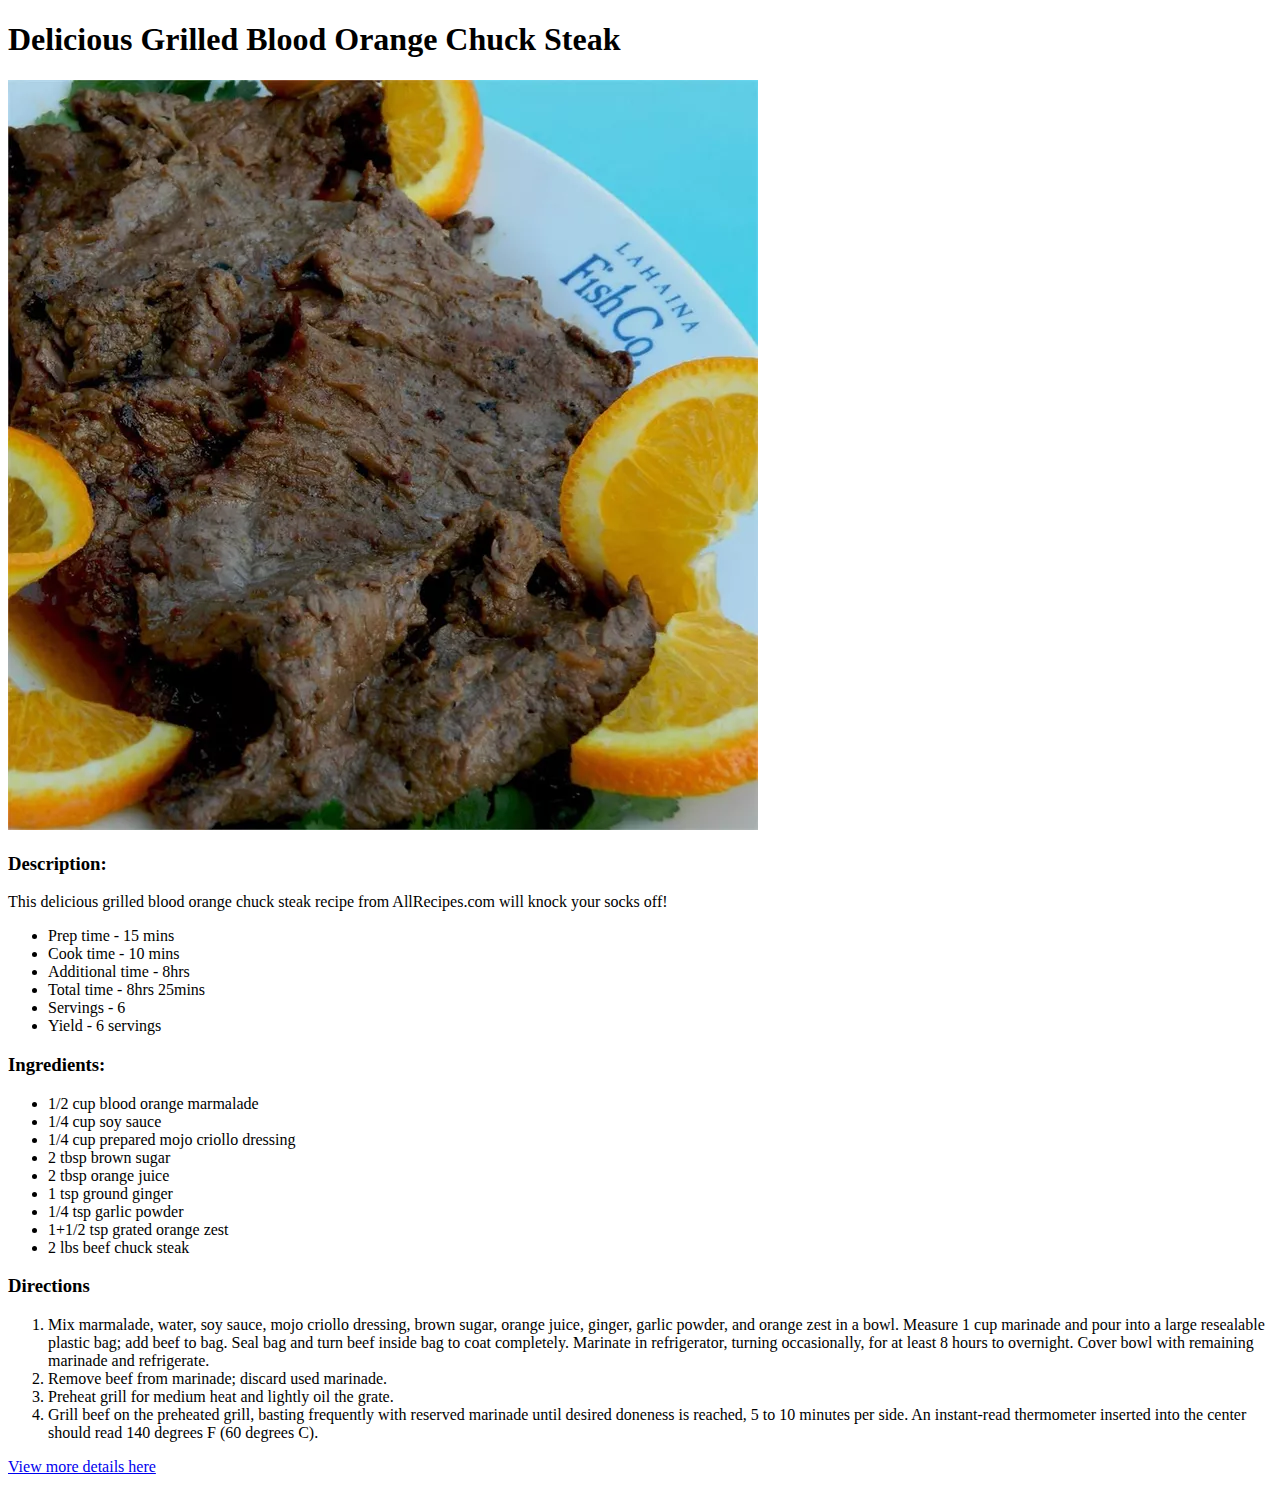
==== recipes/blood-orange-chuck-steak.html @ a8de4d71 "Create initial structure for website" ====
<!DOCTYPE html>
<html lang="en">
<head>
    <meta charset="UTF-8">
    <meta http-equiv="X-UA-Compatible" content="IE=edge">
    <meta name="viewport" content="width=device-width, initial-scale=1.0">
    <title>Blood Orange Chuck Steak Recipe</title>
</head>
<body>
    <h1>Delicious Grilled Blood Orange Chuck Steak</h1>
    <img src="../images/chucksteak.png" alt="A delicious blood orange chuck steak">
    <p>
        <h3>Description:</h3>
        This delicious grilled blood orange chuck steak recipe from AllRecipes.com
            will <emphasis>knock your socks off!</emphasis>
        <ul>
            <li>Prep time - 15 mins</li>
            <li>Cook time - 10 mins</li>
            <li>Additional time - 8hrs</li>
            <li>Total time - 8hrs 25mins</li>
            <li>Servings - 6</li>
            <li>Yield - 6 servings</li>
        </ul>
    </p>
    <p>
        <h3>Ingredients:</h3>
        <ul>
            <li>1/2 cup blood orange marmalade</li>
            <li>1/4 cup soy sauce</li>
            <li>1/4 cup prepared mojo criollo dressing</li>
            <li>2 tbsp brown sugar</li>
            <li>2 tbsp orange juice</li>
            <li>1 tsp ground ginger</li>
            <li>1/4 tsp garlic powder</li>
            <li>1+1/2 tsp grated orange zest</li>
            <li>2 lbs beef chuck steak</li>
        </ul>
    </p>
    <p>
        <h3>Directions</h3>
        <ol>
            <li>
                Mix marmalade, water, soy sauce, mojo criollo dressing, 
                brown sugar, orange juice, ginger, garlic powder, and 
                orange zest in a bowl. Measure 1 cup marinade and pour 
                into a large resealable plastic bag; add beef to bag. 
                Seal bag and turn beef inside bag to coat completely. 
                Marinate in refrigerator, turning occasionally, for at 
                least 8 hours to overnight. Cover bowl with remaining 
                marinade and refrigerate.</li>
            <li>
                Remove beef from marinade; discard used marinade.</li>  
            <li>
                Preheat grill for medium heat and lightly oil the grate.</li>
            <li>
                Grill beef on the preheated grill, basting frequently with
                reserved marinade until desired doneness is reached, 5 to 10
                minutes per side. An instant-read thermometer inserted into
                the center should read 140 degrees F (60 degrees C).</li>
        </ol>
    </p>
    <p>
        <a href="https://www.allrecipes.com/recipe/231443/grilled-blood-orange-chuck-steak/">
            View more details here</a>
    </p>
</body>
</html>
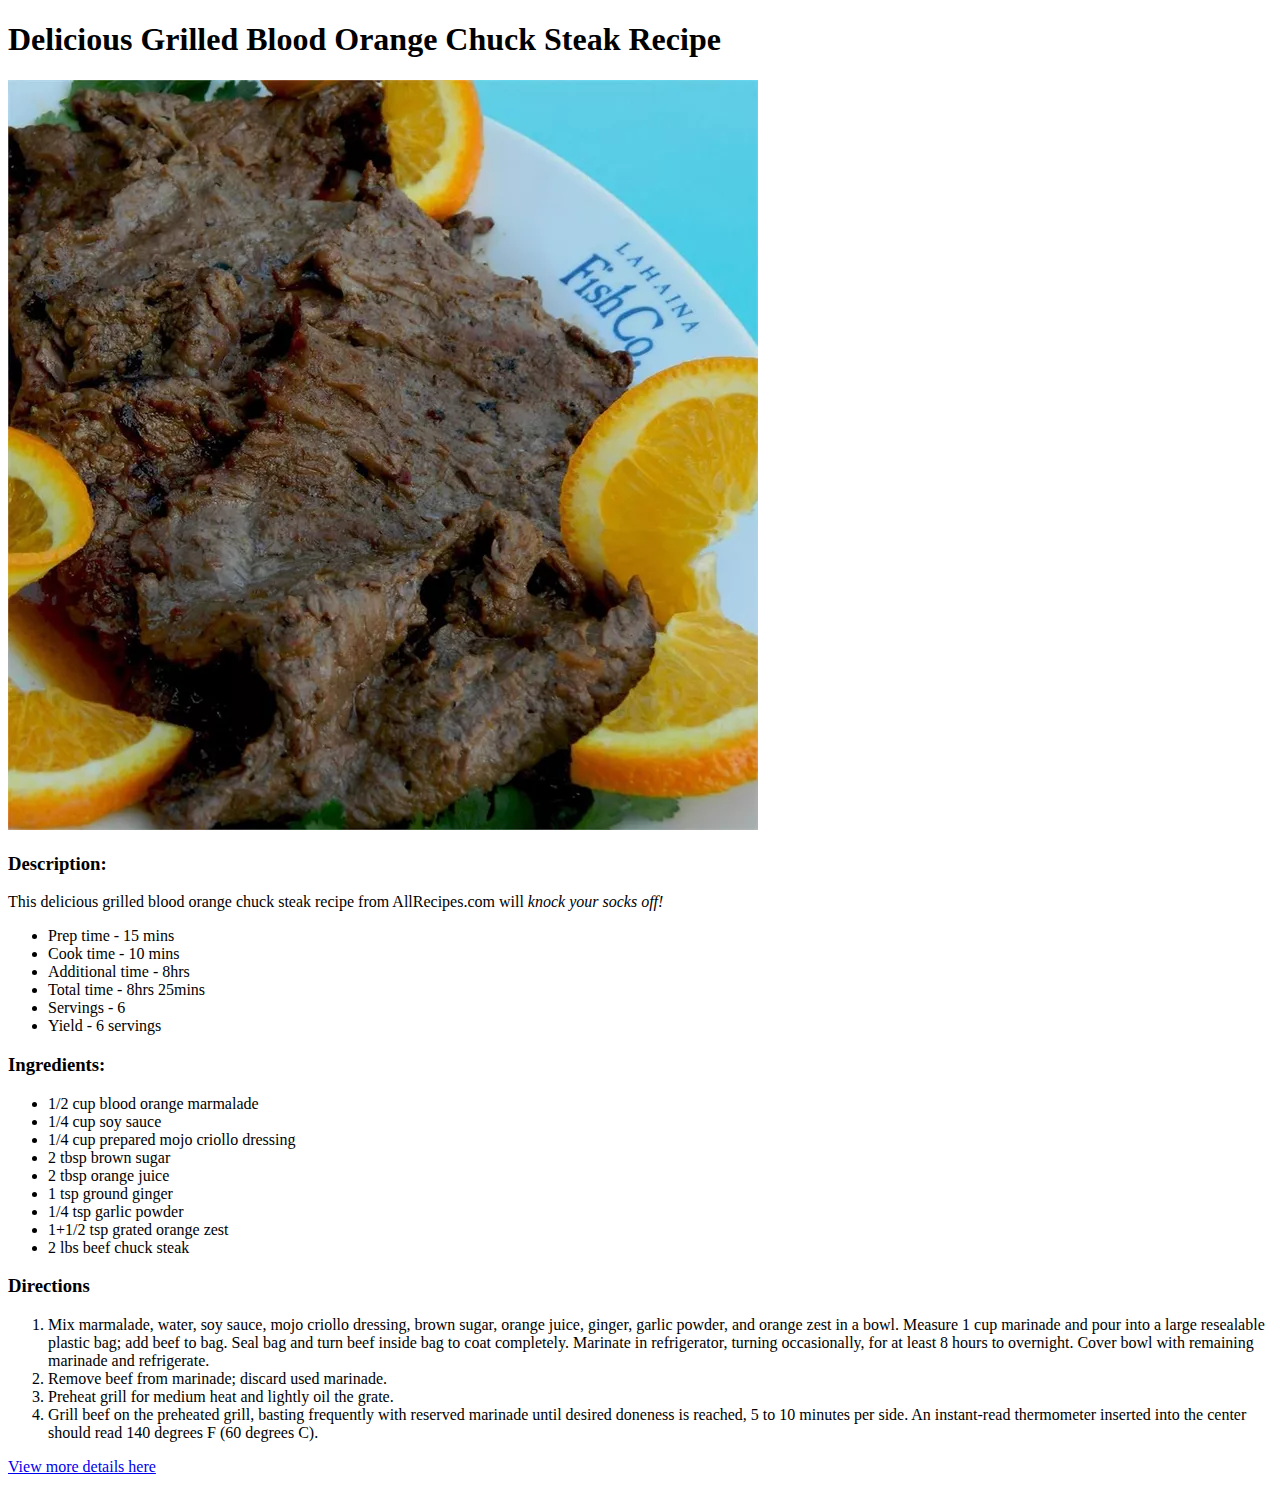
==== commit ddc8cb82: "Create second recipe page" ====
--- a/recipes/blood-orange-chuck-steak.html
+++ b/recipes/blood-orange-chuck-steak.html
@@ -7,12 +7,12 @@
     <title>Blood Orange Chuck Steak Recipe</title>
 </head>
 <body>
-    <h1>Delicious Grilled Blood Orange Chuck Steak</h1>
+    <h1>Delicious Grilled Blood Orange Chuck Steak Recipe</h1>
     <img src="../images/chucksteak.png" alt="A delicious blood orange chuck steak">
     <p>
         <h3>Description:</h3>
         This delicious grilled blood orange chuck steak recipe from AllRecipes.com
-            will <emphasis>knock your socks off!</emphasis>
+            will <em>knock your socks off!</em>
         <ul>
             <li>Prep time - 15 mins</li>
             <li>Cook time - 10 mins</li>
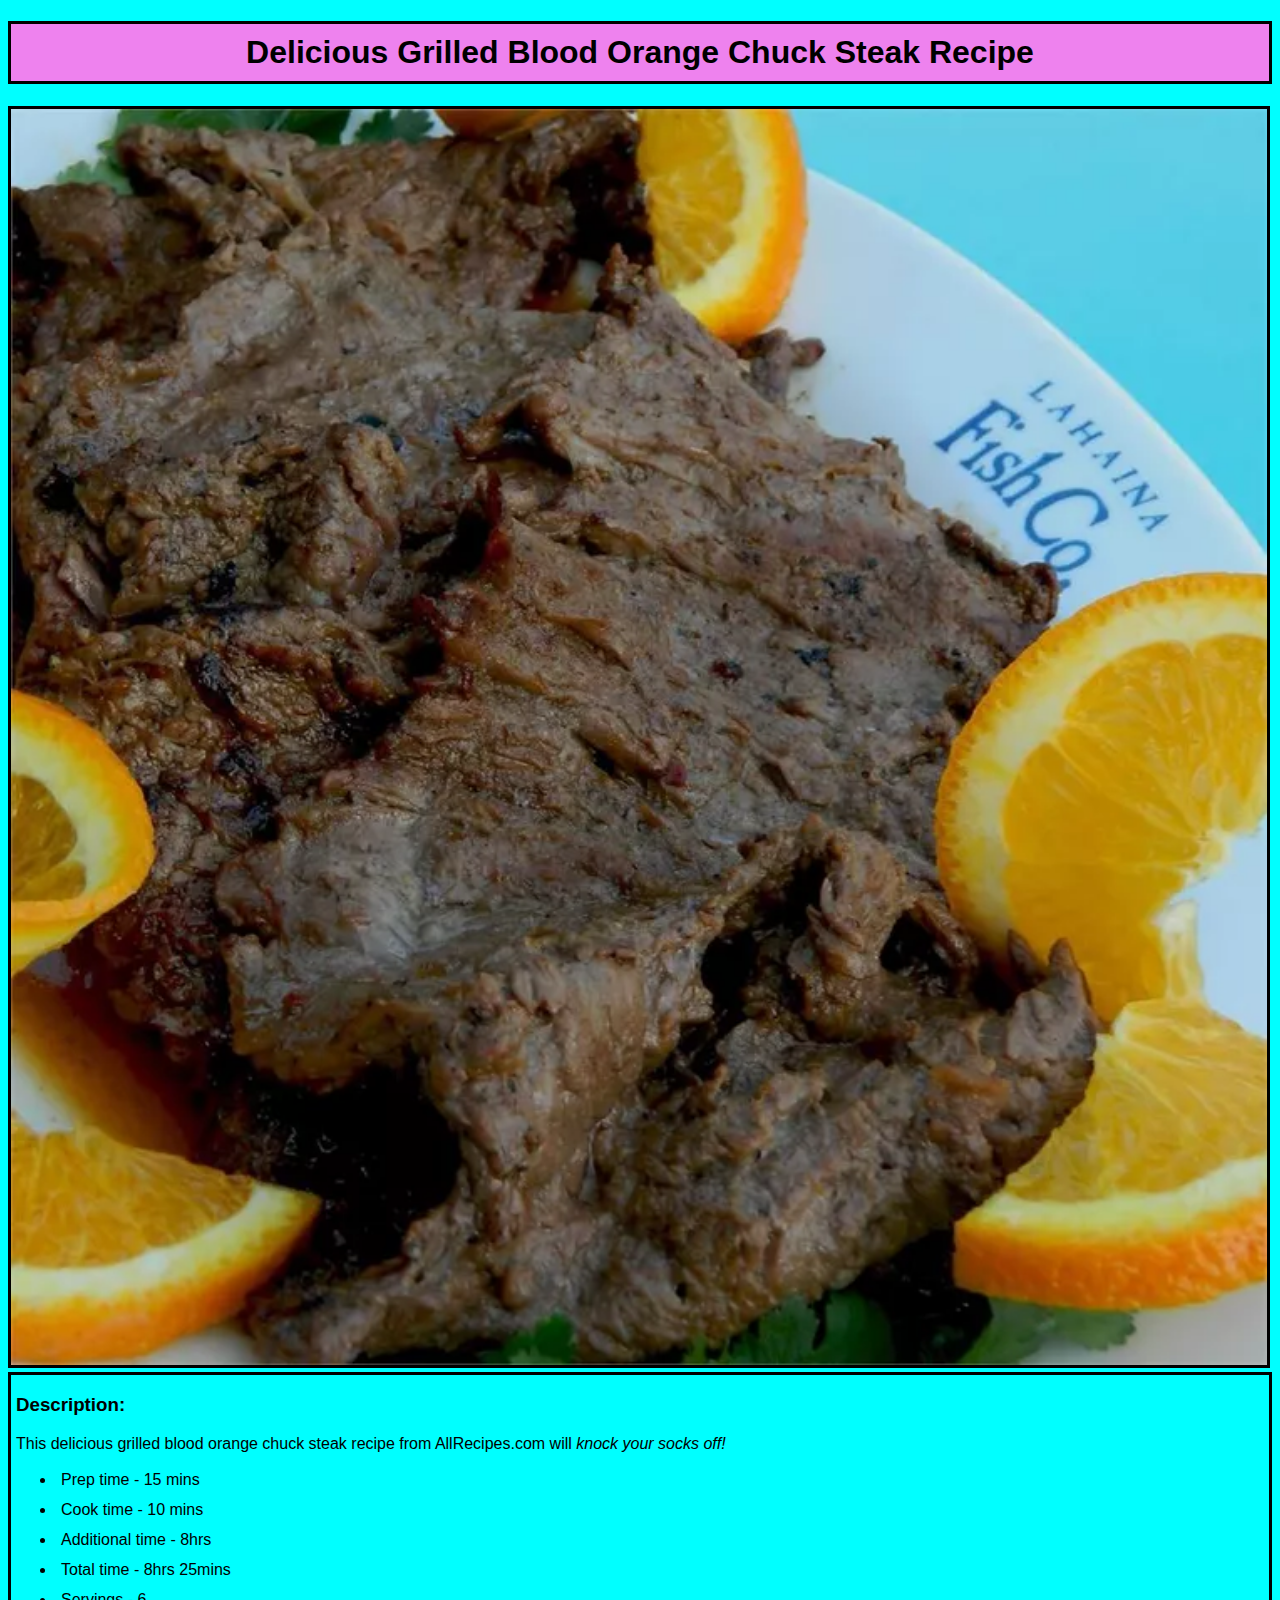
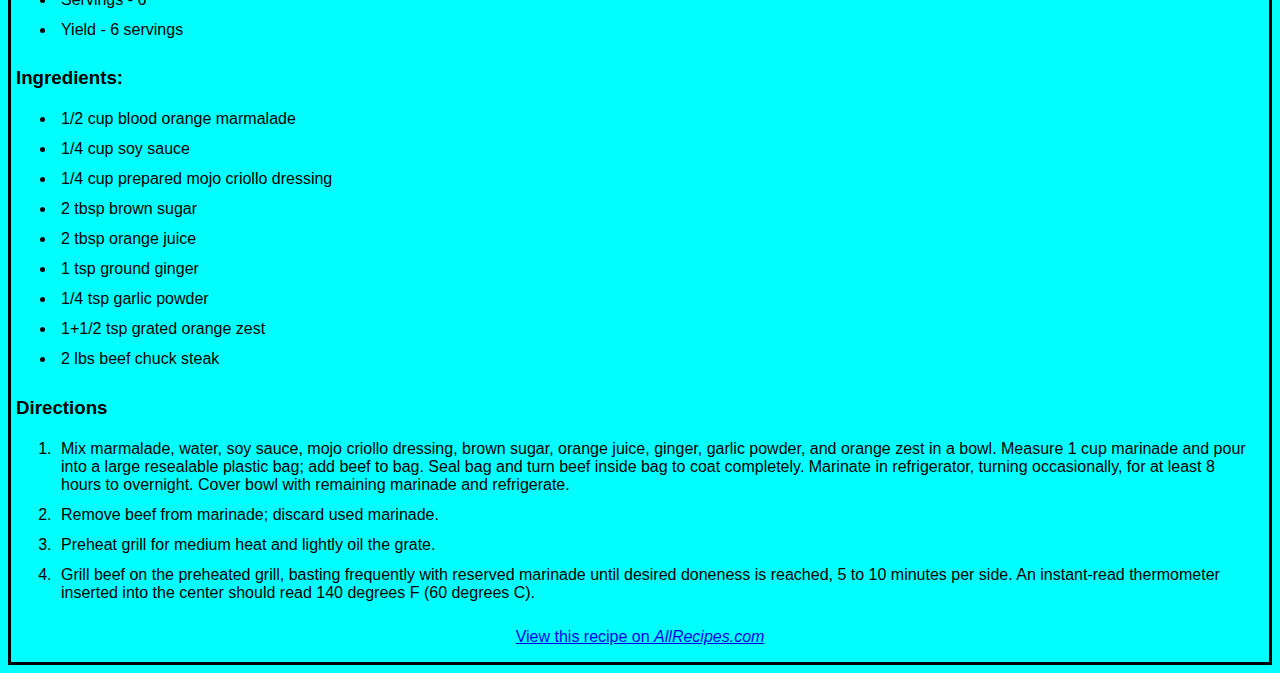
==== commit 79246c5d: "add CSS styles to allpages" ====
--- a/recipes/blood-orange-chuck-steak.html
+++ b/recipes/blood-orange-chuck-steak.html
@@ -5,63 +5,66 @@
     <meta http-equiv="X-UA-Compatible" content="IE=edge">
     <meta name="viewport" content="width=device-width, initial-scale=1.0">
     <title>Blood Orange Chuck Steak Recipe</title>
+    <link rel="stylesheet" href="../styles.css">
 </head>
 <body>
-    <h1>Delicious Grilled Blood Orange Chuck Steak Recipe</h1>
-    <img src="../images/chucksteak.png" alt="A delicious blood orange chuck steak">
-    <p>
-        <h3>Description:</h3>
-        This delicious grilled blood orange chuck steak recipe from AllRecipes.com
-            will <em>knock your socks off!</em>
-        <ul>
-            <li>Prep time - 15 mins</li>
-            <li>Cook time - 10 mins</li>
-            <li>Additional time - 8hrs</li>
-            <li>Total time - 8hrs 25mins</li>
-            <li>Servings - 6</li>
-            <li>Yield - 6 servings</li>
-        </ul>
-    </p>
-    <p>
-        <h3>Ingredients:</h3>
-        <ul>
-            <li>1/2 cup blood orange marmalade</li>
-            <li>1/4 cup soy sauce</li>
-            <li>1/4 cup prepared mojo criollo dressing</li>
-            <li>2 tbsp brown sugar</li>
-            <li>2 tbsp orange juice</li>
-            <li>1 tsp ground ginger</li>
-            <li>1/4 tsp garlic powder</li>
-            <li>1+1/2 tsp grated orange zest</li>
-            <li>2 lbs beef chuck steak</li>
-        </ul>
-    </p>
-    <p>
-        <h3>Directions</h3>
-        <ol>
-            <li>
-                Mix marmalade, water, soy sauce, mojo criollo dressing, 
-                brown sugar, orange juice, ginger, garlic powder, and 
-                orange zest in a bowl. Measure 1 cup marinade and pour 
-                into a large resealable plastic bag; add beef to bag. 
-                Seal bag and turn beef inside bag to coat completely. 
-                Marinate in refrigerator, turning occasionally, for at 
-                least 8 hours to overnight. Cover bowl with remaining 
-                marinade and refrigerate.</li>
-            <li>
-                Remove beef from marinade; discard used marinade.</li>  
-            <li>
-                Preheat grill for medium heat and lightly oil the grate.</li>
-            <li>
-                Grill beef on the preheated grill, basting frequently with
-                reserved marinade until desired doneness is reached, 5 to 10
-                minutes per side. An instant-read thermometer inserted into
-                the center should read 140 degrees F (60 degrees C).</li>
-        </ol>
-    </p>
-    <p>
-        <a href="https://www.allrecipes.com/recipe/231443/grilled-blood-orange-chuck-steak/">
-            View more details here</a>
-    </p>
+    <h1 class="title">Delicious Grilled Blood Orange Chuck Steak Recipe</h1>
+    <img class="hero" src="../images/chucksteak.png" alt="A delicious blood orange chuck steak">
+    <div class="mainText">
+        <p>
+            <h3>Description:</h3>
+            This delicious grilled blood orange chuck steak recipe from AllRecipes.com
+                will <em>knock your socks off!</em>
+            <ul>
+                <li>Prep time - 15 mins</li>
+                <li>Cook time - 10 mins</li>
+                <li>Additional time - 8hrs</li>
+                <li>Total time - 8hrs 25mins</li>
+                <li>Servings - 6</li>
+                <li>Yield - 6 servings</li>
+            </ul>
+        </p>
+        <p>
+            <h3>Ingredients:</h3>
+            <ul>
+                <li>1/2 cup blood orange marmalade</li>
+                <li>1/4 cup soy sauce</li>
+                <li>1/4 cup prepared mojo criollo dressing</li>
+                <li>2 tbsp brown sugar</li>
+                <li>2 tbsp orange juice</li>
+                <li>1 tsp ground ginger</li>
+                <li>1/4 tsp garlic powder</li>
+                <li>1+1/2 tsp grated orange zest</li>
+                <li>2 lbs beef chuck steak</li>
+            </ul>
+        </p>
+        <p>
+            <h3>Directions</h3>
+            <ol>
+                <li>
+                    Mix marmalade, water, soy sauce, mojo criollo dressing, 
+                    brown sugar, orange juice, ginger, garlic powder, and 
+                    orange zest in a bowl. Measure 1 cup marinade and pour 
+                    into a large resealable plastic bag; add beef to bag. 
+                    Seal bag and turn beef inside bag to coat completely. 
+                    Marinate in refrigerator, turning occasionally, for at 
+                    least 8 hours to overnight. Cover bowl with remaining 
+                    marinade and refrigerate.</li>
+                <li>
+                    Remove beef from marinade; discard used marinade.</li>  
+                <li>
+                    Preheat grill for medium heat and lightly oil the grate.</li>
+                <li>
+                    Grill beef on the preheated grill, basting frequently with
+                    reserved marinade until desired doneness is reached, 5 to 10
+                    minutes per side. An instant-read thermometer inserted into
+                    the center should read 140 degrees F (60 degrees C).</li>
+            </ol>
+        </p>
+        <p class="recipeLink">
+            <a href="https://www.allrecipes.com/recipe/231443/grilled-blood-orange-chuck-steak/">
+                View this recipe on <i>AllRecipes.com</i></a>
+        </p>
+    </div>
 </body>
 </html>--- a/styles.css
+++ b/styles.css
@@ -0,0 +1,33 @@
+body {
+    background-color: aqua;
+    font-family: Arial, Helvetica, sans-serif;
+}
+
+.title, .hero, .mainText {
+    border: solid black 3px;
+}
+
+.title {
+    background-color: violet;
+    text-align: center;
+    padding: 10px 0px 10px 0px;
+}
+
+.hero {
+    align-content: center;
+    width: 99.4%;
+    height: auto;
+}
+
+.mainText {
+    padding: 0px 5px 0px 5px;
+}
+
+.recipeLink {
+    text-align: center;
+}
+
+li {
+    padding: 2px 5px 10px 5px;
+}
+
